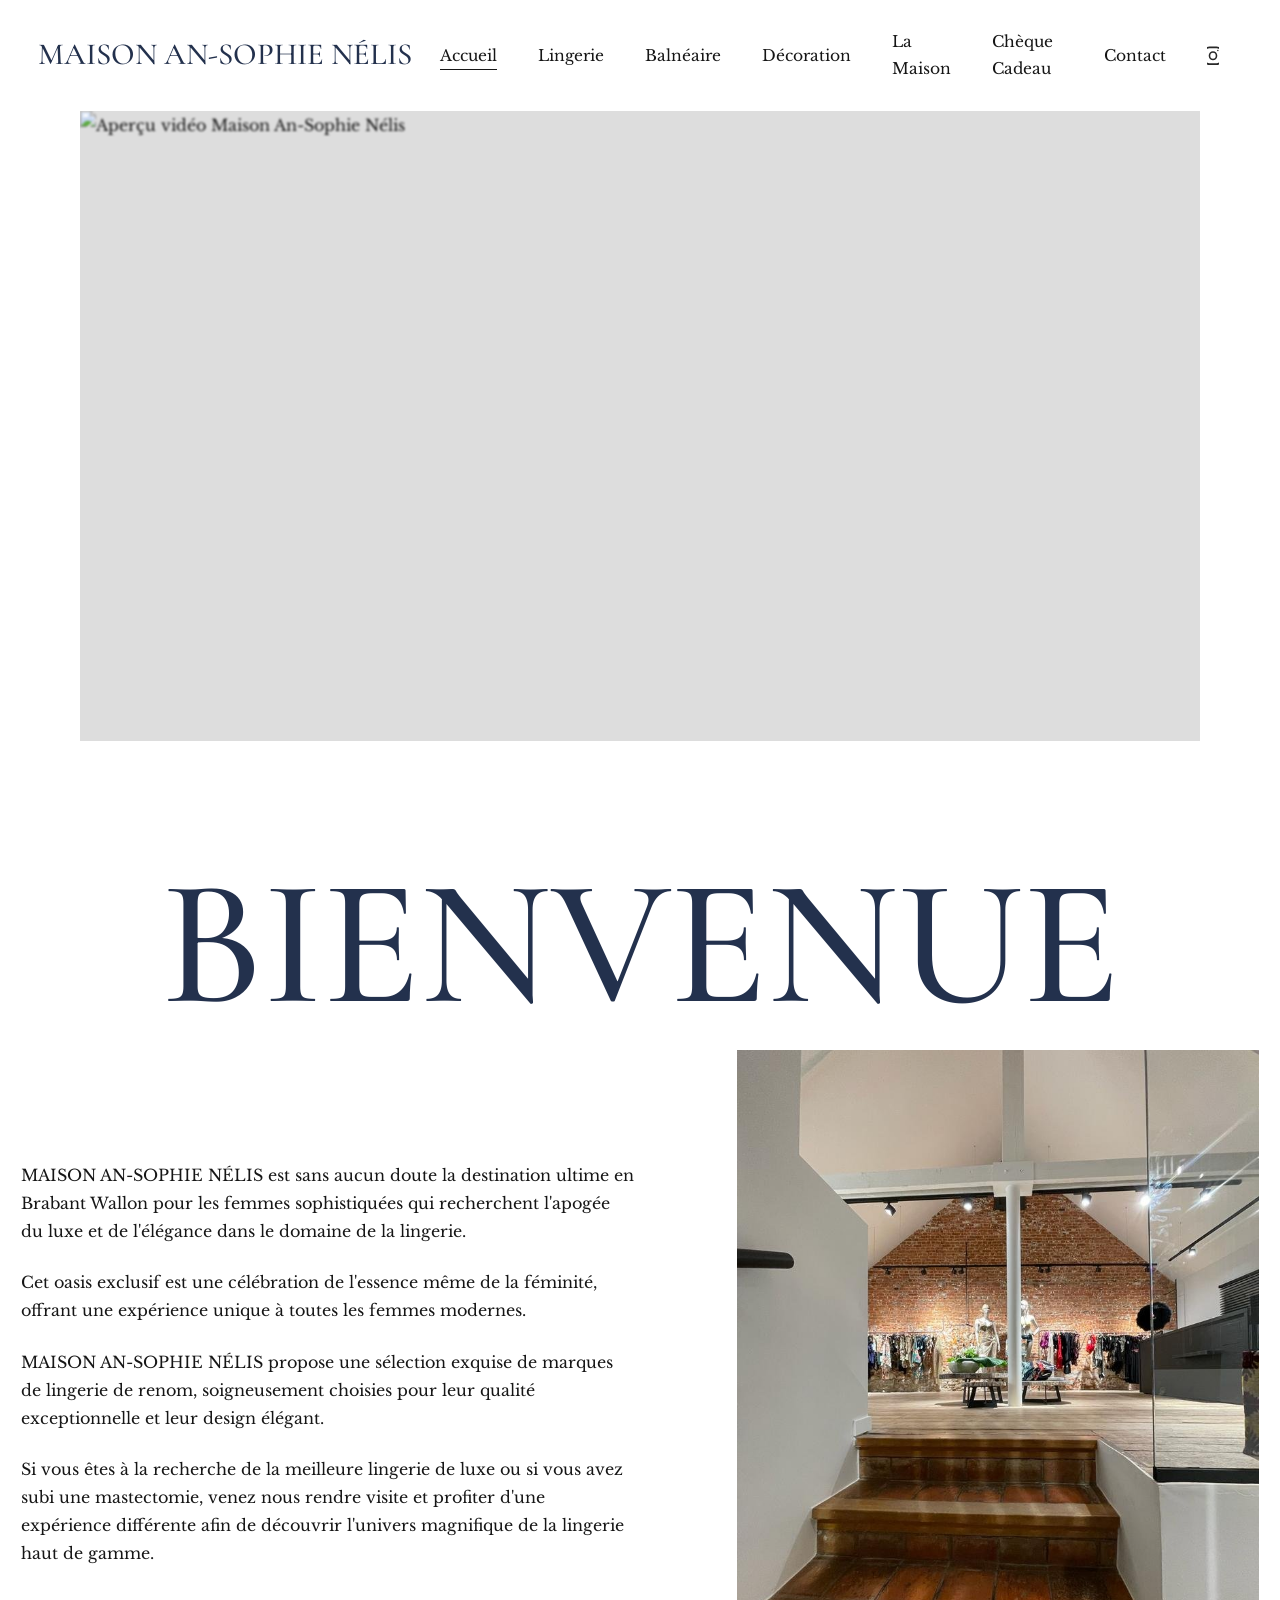
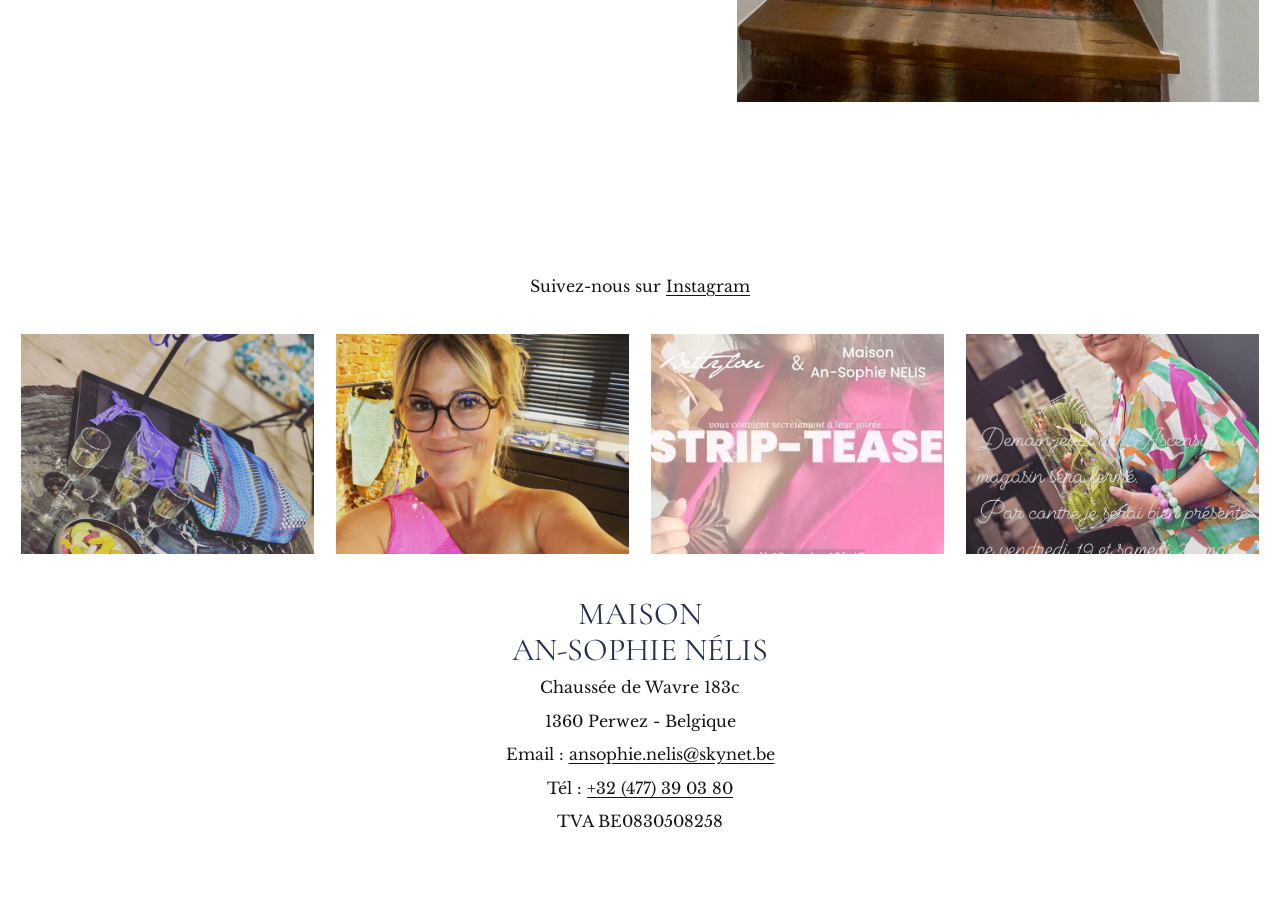
==== index.html @ 910b3663 "Initial commit: Maison An-Sophie Nélis website - Clean and professional structure" ====
<!doctype html>
<html lang="fr-BE">
<head>
  <meta charset="utf-8">
  <meta name="viewport" content="width=device-width, initial-scale=1">
  <title>Maison An-Sophie Nélis | Lingerie de luxe à Perwez Brabant Wallon</title>
  <meta name="description" content="Maison An-Sophie Nélis, boutique de lingerie haut de gamme, balnéaire, décoration et chèques cadeaux à Perwez Brabant Wallon, Brabant wallon.">
  <link rel="preconnect" href="https://fonts.googleapis.com">
  <link rel="preconnect" href="https://fonts.gstatic.com" crossorigin>
  <link href="https://fonts.googleapis.com/css2?family=Cormorant+Garamond:wght@500&amp;family=Libre+Baskerville:wght@400;700&amp;display=swap" rel="stylesheet">
  <link rel="stylesheet" href="styles.css">
</head>
<body>
  <header class="site-header">
    <a class="brand" href="index.html">Maison An-Sophie Nélis</a>
    <button class="menu-toggle" type="button" aria-label="Ouvrir le menu" aria-expanded="false"><span></span></button>
    <nav class="nav" aria-label="Navigation principale">
      <a href="index.html" aria-current="page">Accueil</a>
      <a href="lingerie.html">Lingerie</a>
      <a href="balneaire.html">Balnéaire</a>
      <a href="decoration.html">Décoration</a>
      <a href="la-maison.html">La Maison</a>
      <a href="cheque-cadeau.html">Chèque Cadeau</a>
      <a href="contact.html">Contact</a>
      <a class="instagram" href="https://www.instagram.com/maisonansophienelis/" aria-label="Instagram">◎</a>
    </nav>
  </header>

  <main>
    <section class="hero" aria-label="Présentation vidéo">
      <div class="video-placeholder">
        <img src="https://image.mux.com/rwGtpHYQCCIu00F01xLpBAh01korj01xMJUKtIXgvtUjOmo/thumbnail.png?width=1280&height=720&time=23" alt="Aperçu vidéo Maison An-Sophie Nélis" loading="lazy">
        <iframe
          src="https://player.mux.com/rwGtpHYQCCIu00F01xLpBAh01korj01xMJUKtIXgvtUjOmo?metadata-video-title=Maison_Anne_sophie_Nelis_TV_video_only&amp;video-title=Maison_Anne_sophie_Nelis_TV_video_only&amp;poster=https%3A%2F%2Fimage.mux.com%2FrwGtpHYQCCIu00F01xLpBAh01korj01xMJUKtIXgvtUjOmo%2Fthumbnail.png%3Fwidth%3D1280%26height%3D720%26time%3D23"
          style="width: 100%; border: none; aspect-ratio: 16/9; position: absolute; top: 0; left: 0;"
          allow="accelerometer; gyroscope; autoplay; encrypted-media; picture-in-picture;"
          allowfullscreen
        ></iframe>
      </div>
    </section>

    <h1 class="page-title">Bienvenue</h1>

    <section class="hero intro-grid">
      <div class="intro-copy">
        <p>MAISON AN-SOPHIE NÉLIS est sans aucun doute la destination ultime en Brabant Wallon pour les femmes sophistiquées qui recherchent l'apogée du luxe et de l'élégance dans le domaine de la lingerie.</p>
        <p>Cet oasis exclusif est une célébration de l'essence même de la féminité, offrant une expérience unique à toutes les femmes modernes.</p>
        <p>MAISON AN-SOPHIE NÉLIS propose une sélection exquise de marques de lingerie de renom, soigneusement choisies pour leur qualité exceptionnelle et leur design élégant.</p>
        <p>Si vous êtes à la recherche de la meilleure lingerie de luxe ou si vous avez subi une mastectomie, venez nous rendre visite et profiter d'une expérience différente afin de découvrir l'univers magnifique de la lingerie haut de gamme.</p>
      </div>
      <img class="portrait-media" src="img/home-1.jpg" alt="Escalier et showroom de lingerie à Perwez Brabant Wallon">
    </section>
  </main>

  <footer class="footer">
    <div class="social-strip">Suivez-nous sur <a href="https://www.instagram.com/maisonansophienelis/">Instagram</a></div>
    <a href="https://www.instagram.com/maisonansophienelis/" target="_blank" rel="noopener" class="insta-link"><div class="insta-grid" aria-label="Aperçu Instagram">
      <img src="img/home-2.jpg" alt="Lingerie et coupe de champagne">
      <img src="img/home-3.jpg" alt="Portrait dans la boutique">
      <img src="img/home-4.jpg" alt="Invitation événement">
      <img src="img/home-5.jpg" alt="Annonce Maison An-Sophie Nélis">
    </div></a>
    <div class="footer-title">Maison<br>An-Sophie Nélis</div>
    <p>Chaussée de Wavre 183c</p>
    <p>1360 Perwez - Belgique</p>
    <p>Email : <a href="mailto:ansophie.nelis@skynet.be">ansophie.nelis@skynet.be</a></p>
    <p>Tél : <a href="tel:+32477390380">+32 (477) 39 03 80</a></p>
    <p>TVA BE0830508258</p>
  </footer>
  <script src="script.js"></script>
</body>
</html>
---- styles.css ----
:root {
  --ink: #23314d;
  --text: #161616;
  --muted: #666;
  --line: #dedede;
  --paper: #fff;
  --soft: #f6f4f1;
  --max: 1320px;
  --serif: "Cormorant Garamond", "Times New Roman", serif;
  --body: "Libre Baskerville", Georgia, serif;
}

* {
  box-sizing: border-box;
}

html {
  scroll-behavior: smooth;
}

body {
  margin: 0;
  background: var(--paper);
  color: var(--text);
  font-family: var(--body);
  font-size: 16px;
  line-height: 1.75;
}

main,
.footer {
  will-change: opacity, transform;
}

.page-leave {
  opacity: 0;
  transform: translateY(10px);
  transition:
    opacity 180ms ease,
    transform 180ms ease;
}

.page-enter {
  animation: pageIn 480ms ease both;
}

img {
  display: block;
  max-width: 100%;
  height: auto;
}

a {
  color: inherit;
  text-underline-offset: 0.18em;
}

.site-header {
  position: sticky;
  top: 0;
  z-index: 10;
  isolation: isolate;
  display: grid;
  grid-template-columns: auto 1fr auto;
  align-items: center;
  gap: 28px;
  padding: 28px clamp(18px, 3vw, 56px);
  background: #fff;
  transform: translateZ(0);
  backface-visibility: hidden;
}

.brand {
  color: var(--ink);
  font-family: var(--serif);
  font-size: clamp(1.65rem, 2.4vw, 2.6rem);
  font-weight: 500;
  line-height: 1;
  text-decoration: none;
  text-transform: uppercase;
  white-space: nowrap;
}

.nav {
  justify-self: end;
  display: flex;
  align-items: center;
  gap: clamp(18px, 3.2vw, 58px);
  font-size: 0.97rem;
}

.nav a {
  text-decoration: none;
  border-bottom: 1px solid transparent;
  transition: color 180ms ease, border-color 180ms ease, opacity 180ms ease;
}

.nav a:hover,
.nav a[aria-current="page"] {
  border-color: currentColor;
}

body.is-navigating .site-header,
body.is-navigating .site-header * {
  transition: none !important;
  animation: none !important;
}

.instagram {
  display: inline-block;
  width: 22px;
  height: 22px;
  border: 0;
  border-radius: 0;
  background-image: url("data:image/svg+xml,%3Csvg xmlns='http://www.w3.org/2000/svg' width='22' height='22' viewBox='0 0 24 24' fill='none' stroke='%23111111' stroke-width='1.8' stroke-linecap='round' stroke-linejoin='round'%3E%3Crect width='18' height='18' x='3' y='3' rx='5' ry='5'/%3E%3Ccircle cx='12' cy='12' r='4'/%3E%3Ccircle cx='17.5' cy='6.5' r='0.8' fill='%23111111' stroke='none'/%3E%3C/svg%3E");
  background-position: center;
  background-repeat: no-repeat;
  background-size: 22px 22px;
  text-decoration: none;
  font-size: 0;
  line-height: 1;
  vertical-align: middle;
  opacity: 0.9;
  transition: opacity 180ms ease, transform 180ms ease;
}

.instagram:hover {
  opacity: 1;
  transform: translateY(-1px);
}

.menu-toggle {
  display: none;
  justify-self: end;
  width: 42px;
  height: 38px;
  border: 0;
  background: transparent;
  color: var(--ink);
  padding: 0;
}

.menu-toggle span,
.menu-toggle::before,
.menu-toggle::after {
  content: "";
  display: block;
  width: 18px;
  height: 1px;
  margin: 5px auto;
  background: currentColor;
}

.page-title {
  margin: 54px 0 30px;
  overflow: hidden;
  color: var(--ink);
  font-family: var(--serif);
  font-size: clamp(5.2rem, 14vw, 12.5rem);
  font-weight: 500;
  line-height: 0.84;
  text-align: center;
  text-transform: uppercase;
  white-space: nowrap;
  animation: titleIn 760ms ease both;
}

.hero {
  width: min(var(--max), calc(100% - 42px));
  margin: 0 auto clamp(76px, 10vw, 150px);
}

.intro-grid {
  display: grid;
  grid-template-columns: minmax(0, 1fr) minmax(300px, 0.85fr);
  align-items: center;
  gap: clamp(34px, 8vw, 120px);
}

.intro-copy {
  max-width: 650px;
}

.intro-copy p {
  margin: 0 0 1.45rem;
}

.intro-copy .lead {
  color: var(--ink);
  font-family: var(--serif);
  font-size: clamp(1.75rem, 3.4vw, 3.15rem);
  line-height: 1.22;
  text-transform: uppercase;
}

.lead {
  color: var(--ink);
  font-family: var(--serif);
  font-size: clamp(1.65rem, 3vw, 2.8rem);
  line-height: 1.28;
  text-transform: uppercase;
}

.framed-media {
  width: 100%;
  aspect-ratio: 4 / 3;
  object-fit: cover;
}

.portrait-media {
  width: 100%;
  aspect-ratio: 4 / 5;
  object-fit: cover;
}

.video-placeholder {
  position: relative;
  display: grid;
  place-items: center;
  width: min(1120px, 100%);
  aspect-ratio: 16 / 9;
  margin: 0 auto 92px;
  overflow: hidden;
  background: #ddd;
  animation: mediaIn 760ms ease 120ms both;
}

.video-placeholder img {
  width: 100%;
  height: 100%;
  object-fit: cover;
  filter: saturate(0.9) blur(1px);
}

.play {
  position: absolute;
  display: grid;
  place-items: center;
  width: 84px;
  height: 84px;
  border-radius: 50%;
  background: rgba(35, 31, 29, 0.7);
  color: #fff;
  font-size: 2rem;
}

.section {
  width: min(var(--max), calc(100% - 42px));
  margin: 0 auto clamp(78px, 10vw, 150px);
  animation: contentIn 700ms ease 180ms both;
}

.section-narrow {
  width: min(760px, calc(100% - 42px));
  margin: 0 auto clamp(78px, 10vw, 150px);
  text-align: center;
  animation: contentIn 700ms ease 180ms both;
}

.section-title {
  margin: 0 0 34px;
  color: var(--ink);
  font-family: var(--serif);
  font-size: clamp(2.4rem, 4.8vw, 4.8rem);
  font-weight: 500;
  line-height: 1;
  text-align: center;
  text-transform: uppercase;
}

.brand-section {
  margin-bottom: clamp(84px, 12vw, 180px);
}

.brand-section p {
  max-width: 760px;
  margin: 0 auto 40px;
  text-align: center;
}

.lingerie-hero {
  grid-template-columns: minmax(0, 1fr) minmax(220px, 300px);
}

.lingerie-hero-media {
  width: 100%;
  aspect-ratio: 3 / 4;
  object-fit: cover;
  object-position: center top;
  justify-self: center;
}

.lingerie-gallery {
  display: grid;
  grid-template-columns: repeat(5, minmax(0, 1fr));
  gap: clamp(30px, 5vw, 68px) clamp(14px, 2vw, 22px);
  align-items: start;
  margin-top: clamp(56px, 8vw, 110px);
}

.lingerie-gallery-compact {
  max-width: 760px;
}

.lingerie-gallery figure {
  min-width: 0;
  margin: 0;
}

.lingerie-gallery img {
  width: 100%;
  height: auto;
}

.lingerie-gallery figcaption {
  margin-top: 8px;
  color: var(--text);
  font-size: 0.78rem;
  line-height: 1.35;
}

.gallery-offset-right {
  grid-column: 5;
}

.gallery-spacer {
  min-height: 1px;
}

.gallery {
  display: grid;
  grid-template-columns: repeat(4, minmax(0, 1fr));
  gap: clamp(18px, 3vw, 46px);
  align-items: start;
}

.gallery.mosaic {
  grid-template-columns: repeat(3, minmax(0, 1fr));
}

.tile {
  min-height: 220px;
  background: var(--soft);
  border: 1px solid var(--line);
}

.tile img {
  width: 100%;
  height: 100%;
  min-height: inherit;
  object-fit: cover;
}

.tile.placeholder {
  display: grid;
  place-items: center;
  min-height: 260px;
  padding: 26px;
  color: var(--ink);
  font-family: var(--serif);
  font-size: 1.35rem;
  line-height: 1.2;
  text-align: center;
  text-transform: uppercase;
}

.lookbook {
  display: grid;
  grid-template-columns: repeat(5, minmax(0, 1fr));
  gap: 22px;
  margin-bottom: 34px;
}

.look {
  padding: 18px;
  background: var(--soft);
  border: 1px solid var(--line);
  color: var(--ink);
  font-family: var(--serif);
  min-height: 180px;
}

.look strong {
  display: block;
  margin-bottom: 8px;
  font-size: 1.45rem;
  font-weight: 500;
  text-transform: uppercase;
}

.contact-layout {
  display: grid;
  grid-template-columns: 1fr 0.85fr;
  gap: clamp(36px, 8vw, 120px);
  align-items: start;
}

.contact-form {
  display: grid;
  gap: 18px;
}

.form-row {
  display: grid;
  grid-template-columns: 1fr 1fr;
  gap: 16px;
}

label {
  display: grid;
  gap: 6px;
}

input,
textarea {
  width: 100%;
  border: 1px solid #aaa;
  padding: 13px 14px;
  background: #fff;
  color: var(--text);
  font: inherit;
}

textarea {
  min-height: 140px;
  resize: vertical;
}

button,
.button {
  width: fit-content;
  border: 2px solid var(--ink);
  padding: 13px 34px;
  background: #fff;
  color: var(--ink);
  font: inherit;
  text-decoration: none;
  cursor: pointer;
}

button:hover,
.button:hover {
  background: var(--ink);
  color: #fff;
}

.map {
  width: 100%;
  min-height: 360px;
  border: 0;
  filter: grayscale(1);
}

.footer {
  width: min(var(--max), calc(100% - 42px));
  margin: 0 auto;
  padding: 42px 0 80px;
  text-align: center;
  animation: contentIn 700ms ease 260ms both;
}

@keyframes titleIn {
  from {
    opacity: 0;
    transform: translateY(18px);
  }
  to {
    opacity: 1;
    transform: translateY(0);
  }
}

@keyframes mediaIn {
  from {
    opacity: 0;
    transform: scale(0.985);
  }
  to {
    opacity: 1;
    transform: scale(1);
  }
}

@keyframes contentIn {
  from {
    opacity: 0;
    transform: translateY(18px);
  }
  to {
    opacity: 1;
    transform: translateY(0);
  }
}

@keyframes pageIn {
  from {
    opacity: 0;
    transform: translateY(18px);
  }
  to {
    opacity: 1;
    transform: translateY(0);
  }
}

.social-strip {
  margin-bottom: 34px;
}

.insta-grid {
  display: grid;
  grid-template-columns: repeat(4, 1fr);
  gap: 22px;
  margin-bottom: 42px;
}

.insta-grid img {
  width: 100%;
  aspect-ratio: 4 / 3;
  object-fit: cover;
}

.footer-title {
  color: var(--ink);
  font-family: var(--serif);
  font-size: 2rem;
  line-height: 1.12;
  text-transform: uppercase;
}

.footer p {
  margin: 0.35rem 0;
}

@media (max-width: 1040px) {
  .site-header {
    grid-template-columns: 1fr auto;
  }

  .menu-toggle {
    display: block;
  }

  .nav {
    position: absolute;
    top: 100%;
    left: 0;
    right: 0;
    display: none;
    padding: 20px 24px 30px;
    background: #fff;
    border-top: 1px solid var(--line);
  }

  .site-header.is-open .nav {
    display: grid;
    justify-items: start;
    gap: 14px;
  }

  .instagram {
    display: none;
  }

  .intro-grid,
  .contact-layout {
    grid-template-columns: 1fr;
  }

  .lingerie-gallery {
    grid-template-columns: repeat(2, minmax(0, 1fr));
  }

  .gallery-offset-right {
    grid-column: auto;
  }

  .gallery-spacer {
    display: none;
  }

  .gallery,
  .gallery.mosaic,
  .lookbook {
    grid-template-columns: repeat(2, minmax(0, 1fr));
  }
}

@media (max-width: 640px) {
  body {
    font-size: 15px;
  }

  .site-header {
    padding: 18px;
  }

  .brand {
    white-space: normal;
  }

  .page-title {
    margin-top: 34px;
    font-size: clamp(3.6rem, 18vw, 6rem);
  }

  .hero,
  .section,
  .section-narrow,
  .footer {
    width: min(100% - 28px, var(--max));
  }

  .gallery,
  .gallery.mosaic,
  .lingerie-gallery,
  .lookbook,
  .insta-grid,
  .form-row {
    grid-template-columns: 1fr;
  }
}

@media (prefers-reduced-motion: reduce) {
  html {
    scroll-behavior: auto;
  }

  *,
  *::before,
  *::after {
    animation-duration: 1ms !important;
    animation-iteration-count: 1 !important;
    transition-duration: 1ms !important;
  }

  body,
  .page-leave,
  .page-enter {
    opacity: 1;
    transform: none;
  }
}

/* Back to Top Button */
.back-to-top {
  position: fixed;
  right: 28px;
  bottom: 28px;
  z-index: 99;
  display: flex;
  flex-direction: column;
  align-items: center;
  gap: 4px;
  background: transparent;
  color: var(--ink);
  border: none;
  cursor: pointer;
  opacity: 0;
  visibility: hidden;
  transition: opacity 0.3s, visibility 0.3s, transform 0.3s;
  text-decoration: none;
  font-family: var(--serif);
  font-size: 0.75rem;
  text-transform: uppercase;
  letter-spacing: 0.1em;
}

.back-to-top svg {
  width: 20px;
  height: 20px;
  transition: transform 0.3s;
}

.back-to-top.is-visible {
  opacity: 0.7;
  visibility: visible;
}

.back-to-top:hover {
  opacity: 1;
  transform: translateY(-5px);
}
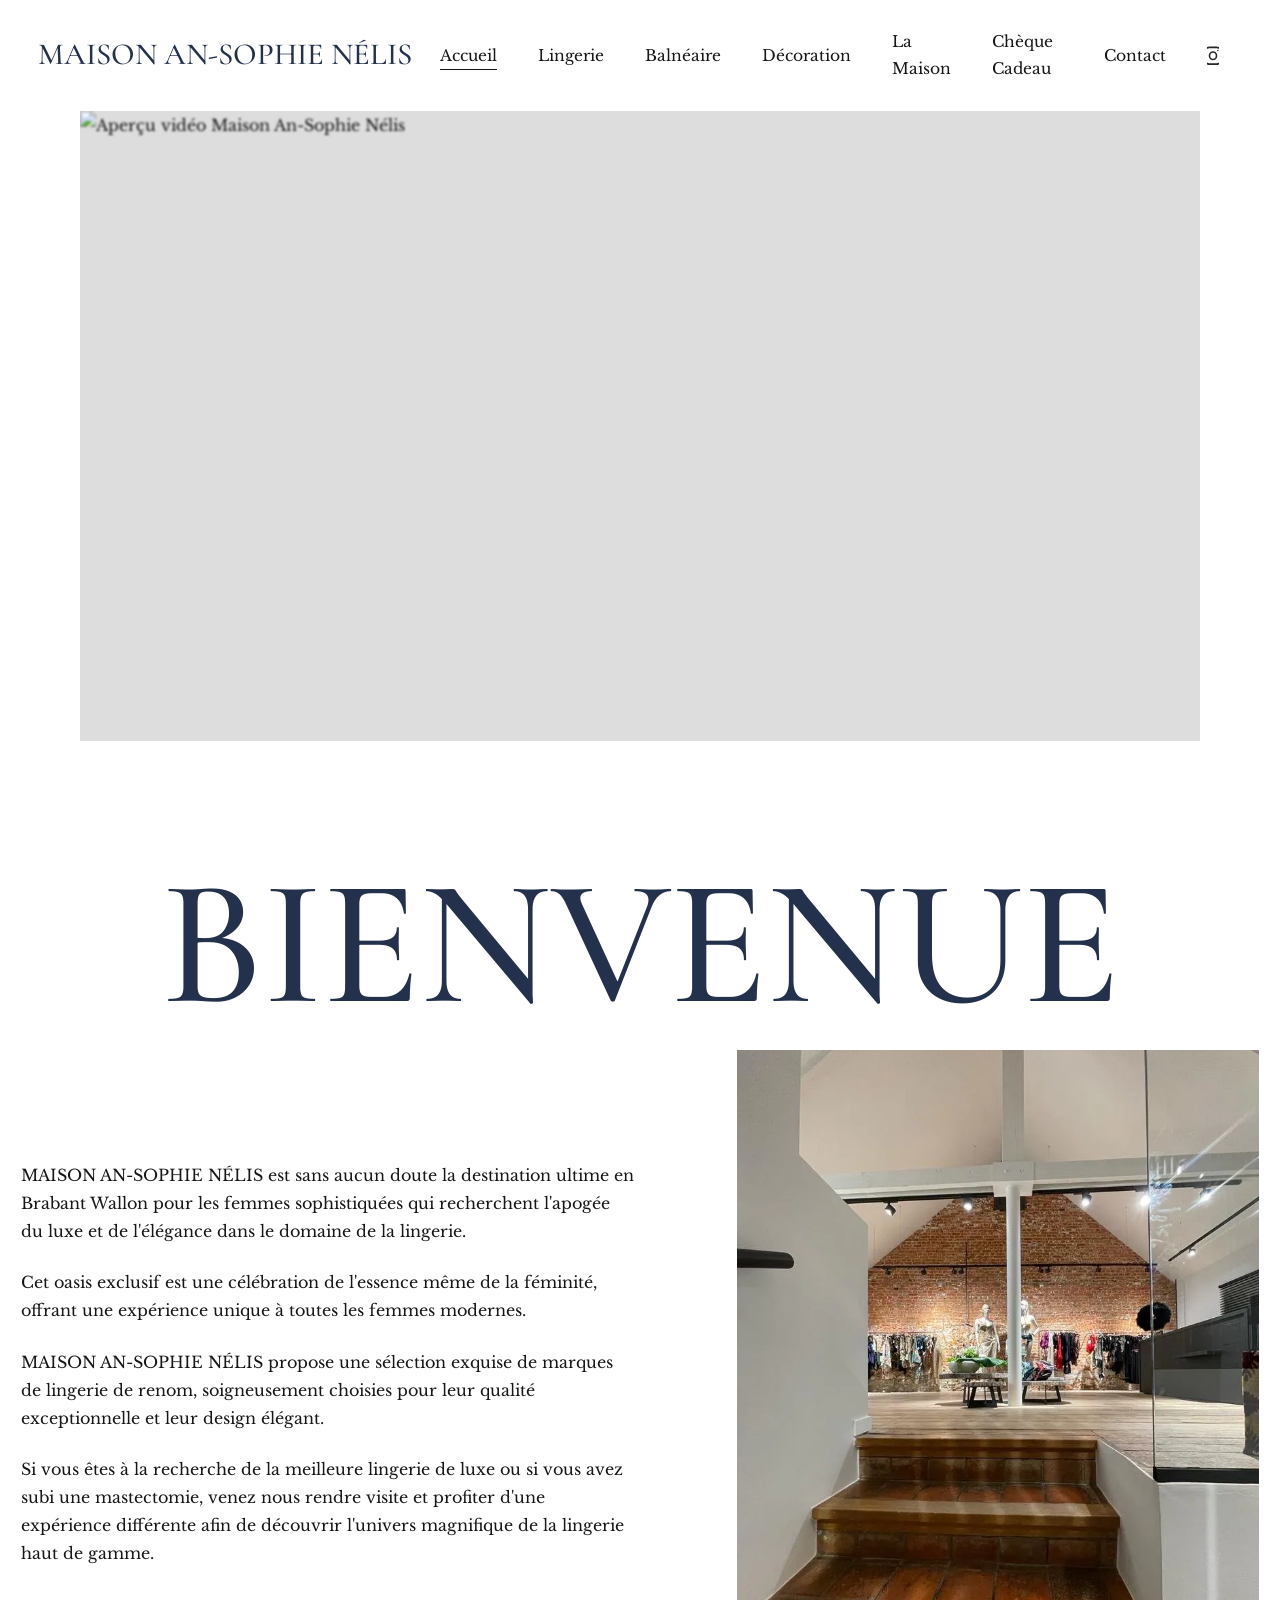
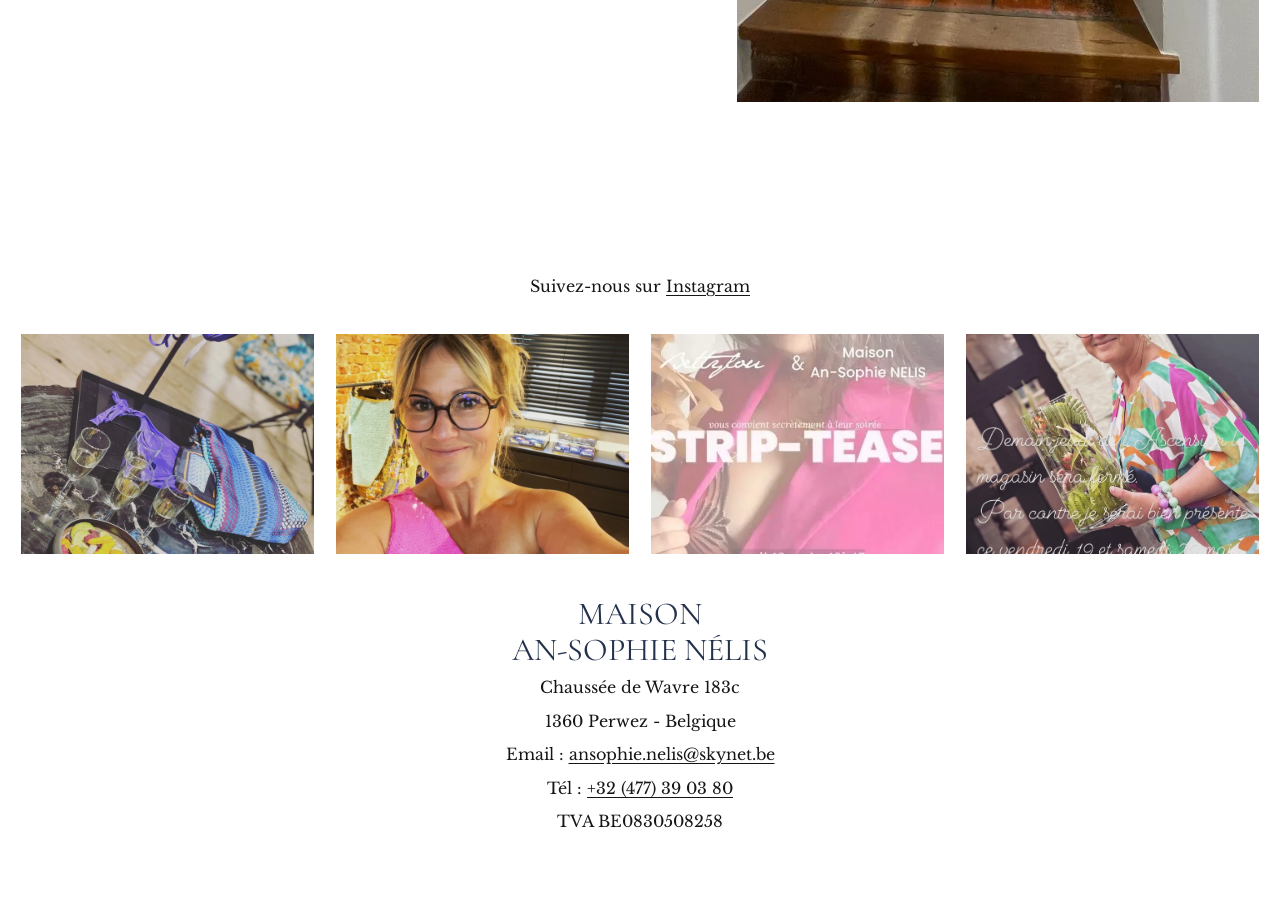
==== commit 9c9a9b68: "Optimize images: Convert to WebP and resize for ultra-fast loading" ====
--- a/index.html
+++ b/index.html
@@ -48,17 +48,17 @@
         <p>MAISON AN-SOPHIE NÉLIS propose une sélection exquise de marques de lingerie de renom, soigneusement choisies pour leur qualité exceptionnelle et leur design élégant.</p>
         <p>Si vous êtes à la recherche de la meilleure lingerie de luxe ou si vous avez subi une mastectomie, venez nous rendre visite et profiter d'une expérience différente afin de découvrir l'univers magnifique de la lingerie haut de gamme.</p>
       </div>
-      <img class="portrait-media" src="img/home-1.jpg" alt="Escalier et showroom de lingerie à Perwez Brabant Wallon">
+      <img class="portrait-media" src="img/home-1.webp" alt="Escalier et showroom de lingerie à Perwez Brabant Wallon">
     </section>
   </main>
 
   <footer class="footer">
     <div class="social-strip">Suivez-nous sur <a href="https://www.instagram.com/maisonansophienelis/">Instagram</a></div>
     <a href="https://www.instagram.com/maisonansophienelis/" target="_blank" rel="noopener" class="insta-link"><div class="insta-grid" aria-label="Aperçu Instagram">
-      <img src="img/home-2.jpg" alt="Lingerie et coupe de champagne">
-      <img src="img/home-3.jpg" alt="Portrait dans la boutique">
-      <img src="img/home-4.jpg" alt="Invitation événement">
-      <img src="img/home-5.jpg" alt="Annonce Maison An-Sophie Nélis">
+      <img src="img/home-2.webp" alt="Lingerie et coupe de champagne">
+      <img src="img/home-3.webp" alt="Portrait dans la boutique">
+      <img src="img/home-4.webp" alt="Invitation événement">
+      <img src="img/home-5.webp" alt="Annonce Maison An-Sophie Nélis">
     </div></a>
     <div class="footer-title">Maison<br>An-Sophie Nélis</div>
     <p>Chaussée de Wavre 183c</p>
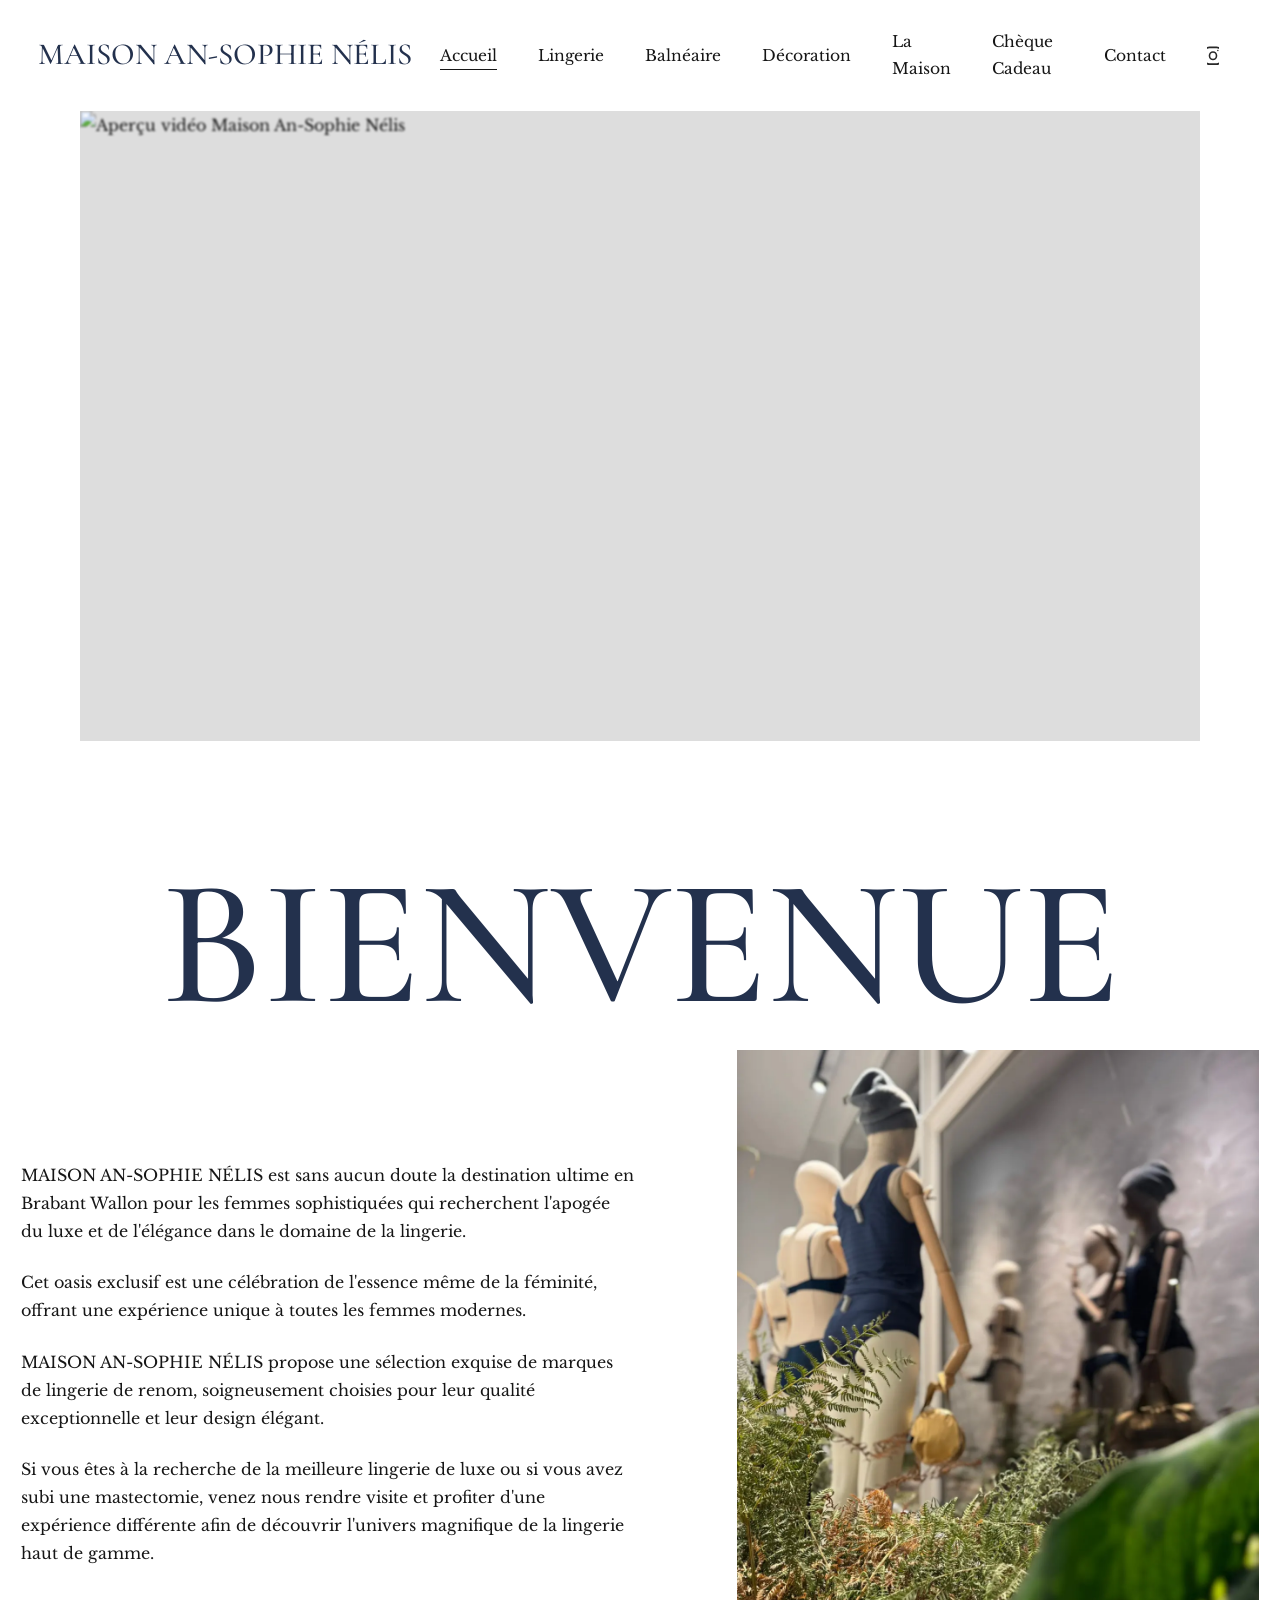
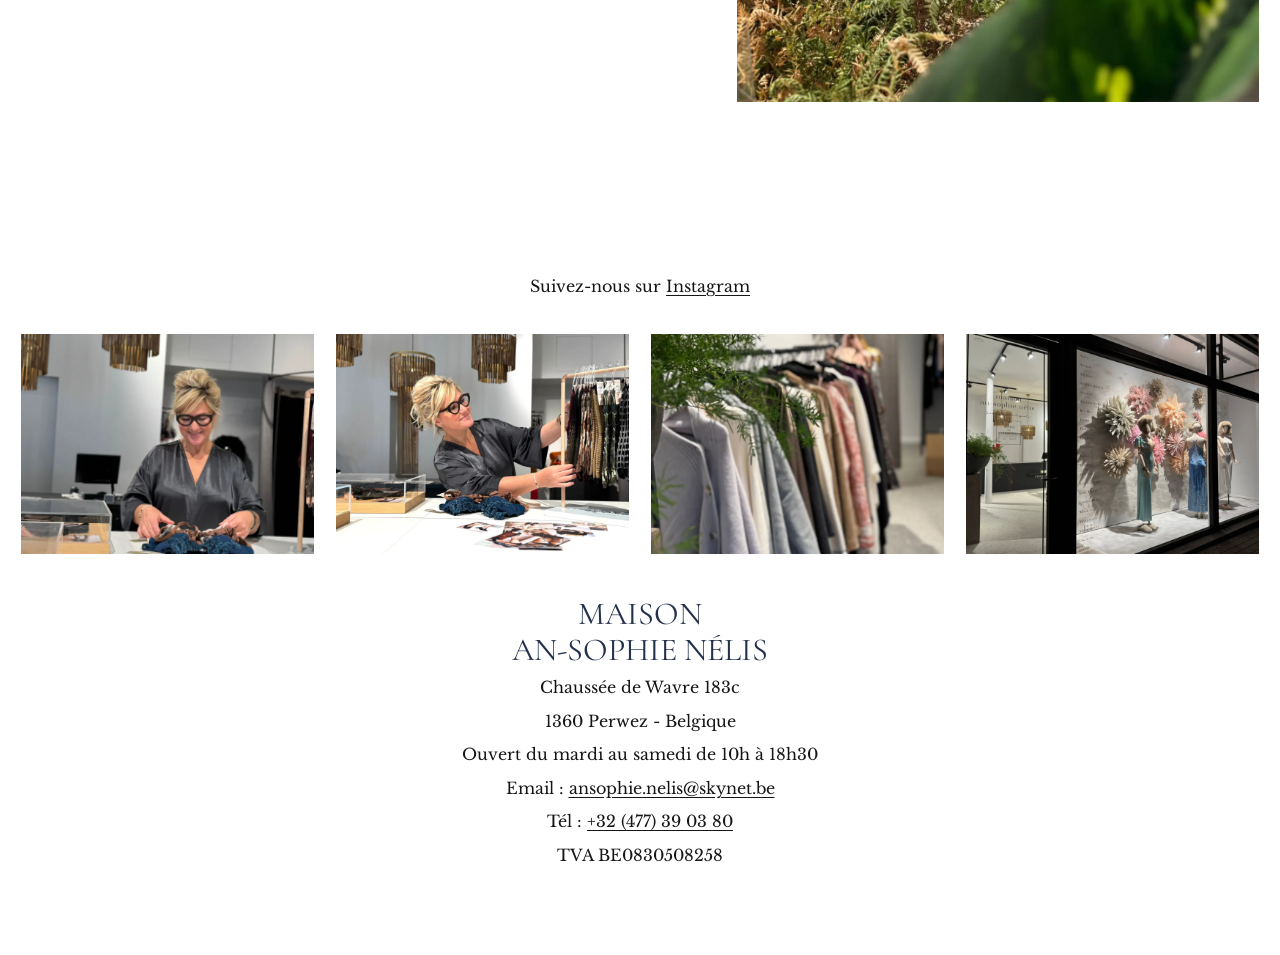
==== commit 73a822e1: "Update brand content and store hours" ====
--- a/index.html
+++ b/index.html
@@ -29,9 +29,9 @@
   <main>
     <section class="hero" aria-label="Présentation vidéo">
       <div class="video-placeholder">
-        <img src="https://image.mux.com/rwGtpHYQCCIu00F01xLpBAh01korj01xMJUKtIXgvtUjOmo/thumbnail.png?width=1280&height=720&time=23" alt="Aperçu vidéo Maison An-Sophie Nélis" loading="lazy">
+        <img src="https://image.mux.com/rwGtpHYQCCIu00F01xLpBAh01korj01xMJUKtIXgvtUjOmo/thumbnail.webp?width=1920&amp;height=1080&amp;fit_mode=smartcrop&amp;time=46" alt="Aperçu vidéo Maison An-Sophie Nélis" loading="lazy">
         <iframe
-          src="https://player.mux.com/rwGtpHYQCCIu00F01xLpBAh01korj01xMJUKtIXgvtUjOmo?metadata-video-title=Maison_Anne_sophie_Nelis_TV_video_only&amp;video-title=Maison_Anne_sophie_Nelis_TV_video_only&amp;poster=https%3A%2F%2Fimage.mux.com%2FrwGtpHYQCCIu00F01xLpBAh01korj01xMJUKtIXgvtUjOmo%2Fthumbnail.png%3Fwidth%3D1280%26height%3D720%26time%3D23"
+          src="https://player.mux.com/rwGtpHYQCCIu00F01xLpBAh01korj01xMJUKtIXgvtUjOmo?metadata-video-title=Maison_Anne_sophie_Nelis_TV_video_only&amp;video-title=Maison_Anne_sophie_Nelis_TV_video_only&amp;poster=https%3A%2F%2Fimage.mux.com%2FrwGtpHYQCCIu00F01xLpBAh01korj01xMJUKtIXgvtUjOmo%2Fthumbnail.webp%3Fwidth%3D1920%26height%3D1080%26fit_mode%3Dsmartcrop%26time%3D46"
           style="width: 100%; border: none; aspect-ratio: 16/9; position: absolute; top: 0; left: 0;"
           allow="accelerometer; gyroscope; autoplay; encrypted-media; picture-in-picture;"
           allowfullscreen
@@ -48,21 +48,22 @@
         <p>MAISON AN-SOPHIE NÉLIS propose une sélection exquise de marques de lingerie de renom, soigneusement choisies pour leur qualité exceptionnelle et leur design élégant.</p>
         <p>Si vous êtes à la recherche de la meilleure lingerie de luxe ou si vous avez subi une mastectomie, venez nous rendre visite et profiter d'une expérience différente afin de découvrir l'univers magnifique de la lingerie haut de gamme.</p>
       </div>
-      <img class="portrait-media" src="img/home-1.webp" alt="Escalier et showroom de lingerie à Perwez Brabant Wallon">
+      <img class="portrait-media" src="img/vitrine-lingerie-mannequins-vegetalisee.webp" alt="Vitrine de lingerie Maison An-Sophie Nélis à Perwez">
     </section>
   </main>
 
   <footer class="footer">
     <div class="social-strip">Suivez-nous sur <a href="https://www.instagram.com/maisonansophienelis/">Instagram</a></div>
     <a href="https://www.instagram.com/maisonansophienelis/" target="_blank" rel="noopener" class="insta-link"><div class="insta-grid" aria-label="Aperçu Instagram">
-      <img src="img/home-2.webp" alt="Lingerie et coupe de champagne">
-      <img src="img/home-3.webp" alt="Portrait dans la boutique">
-      <img src="img/home-4.webp" alt="Invitation événement">
-      <img src="img/home-5.webp" alt="Annonce Maison An-Sophie Nélis">
+      <img src="img/conseil-lingerie-boutique-perwez.webp" alt="Conseil lingerie en boutique à Perwez">
+      <img src="img/selection-lingerie-maison-an-sophie-nelis.webp" alt="Sélection lingerie Maison An-Sophie Nélis">
+      <img src="img/rayon-homewear-boutique-lingerie.webp" alt="Rayon homewear dans la boutique de lingerie">
+      <img src="img/vitrine-maison-an-sophie-nelis-perwez.webp" alt="Vitrine Maison An-Sophie Nélis à Perwez">
     </div></a>
     <div class="footer-title">Maison<br>An-Sophie Nélis</div>
     <p>Chaussée de Wavre 183c</p>
     <p>1360 Perwez - Belgique</p>
+    <p>Ouvert du mardi au samedi de 10h à 18h30</p>
     <p>Email : <a href="mailto:ansophie.nelis@skynet.be">ansophie.nelis@skynet.be</a></p>
     <p>Tél : <a href="tel:+32477390380">+32 (477) 39 03 80</a></p>
     <p>TVA BE0830508258</p>
